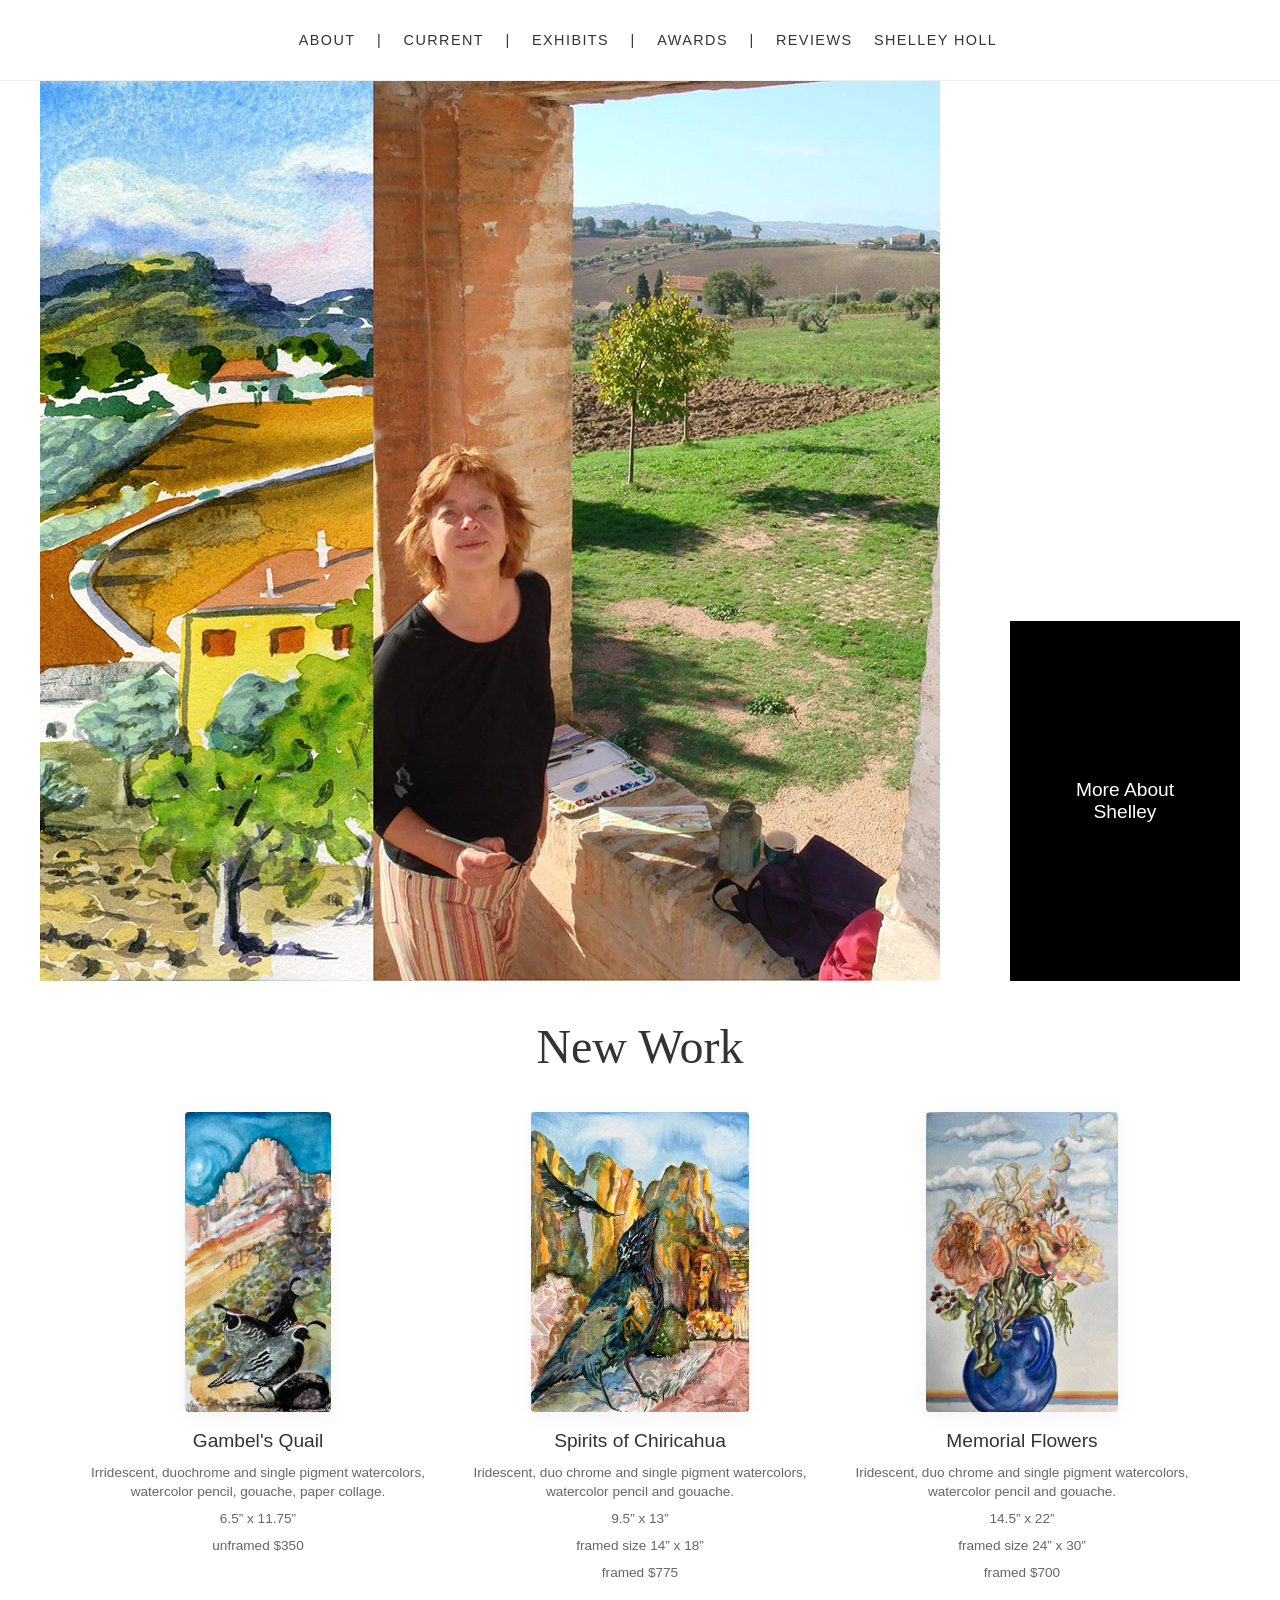
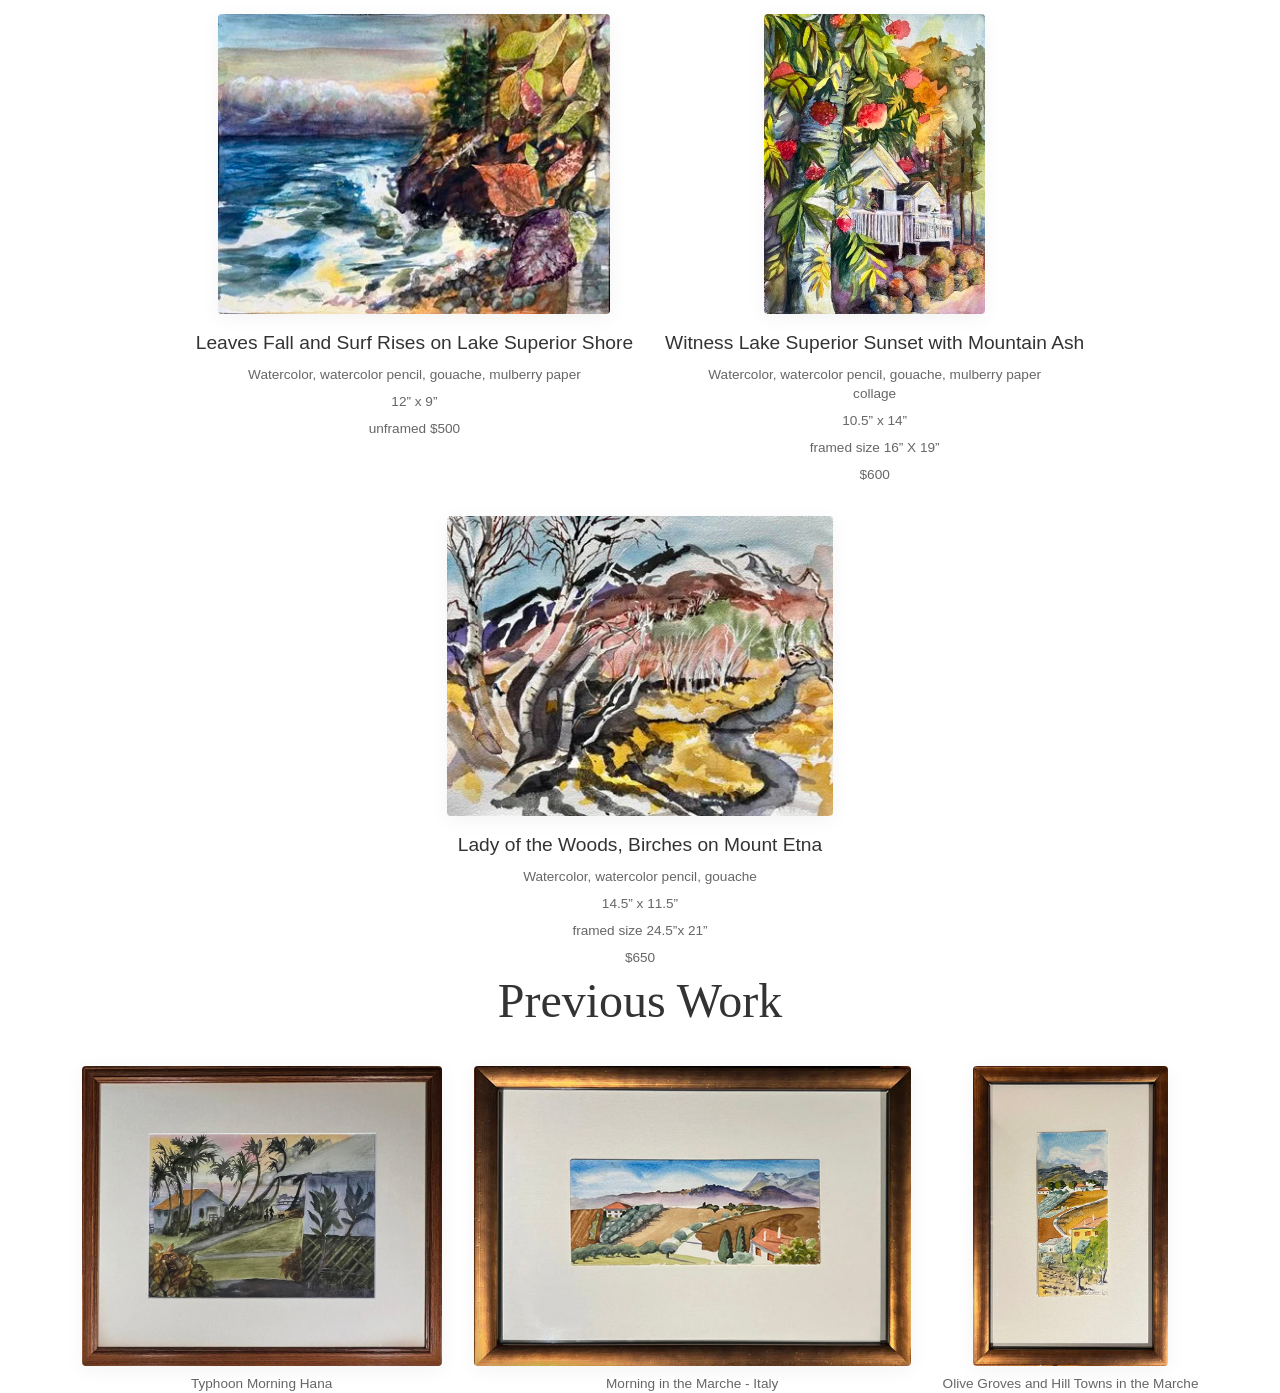
==== index.html @ 0016f32d "First draft" ====
<html>

<head>
    <meta charset="UTF-8">
    <meta name="viewport" content="width=device-width, initial-scale=1.0">
    <title>Shelley Holl</title>
    <link rel="stylesheet" href="css/style.css">
</head>

<body>
    <div class="top-menu">
        <a href="about.html">About</a> | <a href="index.html">Current</a> | <a href="exhibits.html">Exhibits</a> | <a
            href="awards.html">Awards</a> | <a href="reviews.html">Reviews</a>
        Shelley Holl
    </div>
    <div class="splash">
        <img src="images/shelley.jpg">
        <a href="about.html" class="bio-link">More About Shelley</a>
    </div>

    <div class="new-work">
        <span class="section-title">New Work</span>
        <a data-fslightbox="gallery" href="gallery/Gambel's+Quail+in+the+Chiracahua'smobile.jpg" class="gallery-item">
            <img src="gallery/Gambel's+Quail+in+the+Chiracahua'smobile.jpg" alt="Gambel's Quail in the Chiracahua's">
            <span class="caption-header">Gambel's Quail</span>
            <span class="caption">Irridescent, duochrome and single pigment watercolors, watercolor pencil, gouache,
                paper collage.</span>
            <span class="caption">6.5” x 11.75”</span>
            <span class="caption">unframed $350</span>
        </a>
        <a data-fslightbox="gallery" href="gallery/Spirits+of+Chiricahua+mobile.jpg" class="gallery-item">
            <img src="gallery/Spirits+of+Chiricahua+mobile.jpg" alt="Spirits of Chiricahua">
            <span class="caption-header">Spirits of Chiricahua</span>
            <span class="caption">Iridescent, duo chrome and single pigment watercolors, watercolor pencil and
                gouache.</span>
            <span class="caption">9.5” x 13”</span>
            <span class="caption">framed size 14” x 18”</span>
            <span class="caption">framed $775</span>
        </a>
        <a data-fslightbox="gallery" href="gallery/Memorial+Flowers+mobile.jpg" class="gallery-item">
            <img src="gallery/Memorial+Flowers+mobile.jpg" alt="Memorial Flowers">
            <span class="caption-header">Memorial Flowers</span>
            <span class="caption">Iridescent, duo chrome and single pigment watercolors, watercolor pencil and
                gouache.</span>
            <span class="caption">14.5” x 22”</span>
            <span class="caption">framed size 24” x 30”</span>
            <span class="caption">framed $700</span>
        </a>
        <a data-fslightbox="gallery" href="gallery/Leaves+Fall+and+Surf+Rises+on+Lake+Superior+Shore+mobile.jpg"
            class="gallery-item">
            <img src="gallery/Leaves+Fall+and+Surf+Rises+on+Lake+Superior+Shore+mobile.jpg"
                alt="Leaves Fall and Surf Rises on Lake Superior Shore">
            <span class="caption-header">Leaves Fall and Surf Rises on Lake Superior Shore</span>
            <span class="caption">Watercolor, watercolor pencil, gouache, mulberry paper</span>
            <span class="caption">12” x 9”</span>
            <span class="caption">unframed $500</span>
        </a>
        <a data-fslightbox="gallery" href="gallery/Witness+Sunset+with+Mountain+Ash+on+Lake+Superior+mobile.jpg"
            class="gallery-item">
            <img src="gallery/Witness+Sunset+with+Mountain+Ash+on+Lake+Superior+mobile.jpg"
                alt="Witness Sunset with Mountain Ash on Lake Superior">
            <span class="caption-header">Witness Lake Superior Sunset with Mountain Ash</span>
            <span class="caption">Watercolor, watercolor pencil, gouache, mulberry paper collage</span>
            <span class="caption">10.5” x 14”</span>
            <span class="caption">framed size 16” X 19”</span>
            <span class="caption">$600</span>
        </a>
        <a data-fslightbox="gallery" href="gallery/Lady+of+the+Woods+-+Mount+Etna+Birch+-mobile.jpg"
            class="gallery-item">
            <img src="gallery/Lady+of+the+Woods+-+Mount+Etna+Birch+-mobile.jpg"
                alt="Lady of the Woods - Mount Etna Birch">
            <span class="caption-header">Lady of the Woods, Birches on Mount Etna</span>
            <span class="caption">Watercolor, watercolor pencil, gouache</span>
            <span class="caption">14.5” x 11.5”</span>
            <span class="caption">framed size 24.5”x 21”</span>
            <span class="caption">$650</span>
        </a>
    </div>

    <div class="previous-work">
        <span class="section-title">Previous Work</span>
        <a data-fslightbox="gallery" href="gallery/Typhoon+Morning+Hana.jpg" class="gallery-item">
            <img src="gallery/Typhoon+Morning+Hana.jpg" alt="Typhoon Morning Hana">
            <span class="caption">Typhoon Morning Hana</span>
        </a>
        <a data-fslightbox="gallery" href="gallery/Morning+in+the+Marche+-+Italy+CU.jpg" class="gallery-item">
            <img src="gallery/Morning+in+the+Marche+-+Italy+CU.jpg" alt="Morning in the Marche - Italy">
            <span class="caption">Morning in the Marche - Italy</span>
        </a>
        <a data-fslightbox="gallery" href="gallery/Olive+Groves+and+Hill+Towns+in+the+Marche.jpg" class="gallery-item">
            <img src="gallery/Olive+Groves+and+Hill+Towns+in+the+Marche.jpg"
                alt="Olive Groves and Hill Towns in the Marche">
            <span class="caption">Olive Groves and Hill Towns in the Marche</span>
        </a>
    </div>
    <div class="contact"></div>

    <script src="js/fslightbox.js"></script>
</body>

</html>
---- css/style.css ----
:root {
    --primary-color: #333;
    --text-muted: #666;
    --bg-color: #fff;
    --gap: 2rem;
}

body {
    font-family: 'Inter', -apple-system, BlinkMacSystemFont, "Segoe UI", Roboto, Helvetica, Arial, sans-serif;
    margin: 0;
    padding: 0;
    color: var(--primary-color);
    background-color: var(--bg-color);
}

.top-menu {
    padding: 2rem;
    text-align: center;
    font-size: 0.9rem;
    text-transform: uppercase;
    letter-spacing: 0.1em;
    border-bottom: 1px solid #eee;
}

.top-menu a {
    text-decoration: none;
    color: var(--primary-color);
    margin: 0 1rem;
}

.top-menu a:hover {
    color: #000;
}

.splash {
    max-width: 1200px;
    margin: 0 auto var(--gap);
    padding: 0 2rem;
    display: flex;
    align-items: flex-end;
    /* Align bio box to bottom of row */
    justify-content: space-between;
    gap: var(--gap);
}

.splash img {
    max-width: calc(100% - 230px - var(--gap));
    height: auto;
    display: block;
}

.bio-link {
    width: 230px;
    height: 360px;
    background-color: #000;
    color: #fff;
    display: flex;
    align-items: center;
    justify-content: center;
    text-align: center;
    text-decoration: none;
    font-size: 1.2rem;
    padding: 2rem;
    box-sizing: border-box;
    transition: background-color 0.3s ease;
    flex-shrink: 0;
}

.bio-link:hover {
    background-color: #333;
}

.new-work,
.previous-work {
    max-width: 1500px;
    margin: 0 auto;
    padding: 0 2rem;
    display: flex;
    flex-wrap: wrap;
    justify-content: center;
    gap: var(--gap);
}

.gallery-item {
    display: flex;
    flex-direction: column;
    text-decoration: none;
    color: inherit;
    transition: transform 0.3s ease;
    align-items: center;
    /* Center captions under images */
}

.gallery-item:hover {
    transform: translateY(-5px);
}

.gallery-item img {
    height: 300px;
    /* Constant height */
    width: auto;
    /* Retain aspect ratio */
    object-fit: contain;
    border-radius: 4px;
    box-shadow: 0 4px 20px rgba(0, 0, 0, 0.05);
}

.gallery-item .caption-header {
    margin-top: 1rem;
    font-size: 1.2rem;
    line-height: 1.4;
    color: var(--primary-color);
    text-align: center;
    max-width: 450px;
}

.gallery-item .caption {
    margin-top: 0.5rem;
    font-size: 0.85rem;
    line-height: 1.4;
    color: var(--text-muted);
    text-align: center;
    max-width: 350px;
}

.section-title {
    font-size: 3rem;
    line-height: 1.4;
    color: var(--primary-color);
    text-align: center;
    font-family: "Orpheus Pro", serif;
    width: 100%;
}

.about {
    max-width: 1500px;
    margin: 0 auto;
    padding: 0 2rem;
    display: flex;
    flex-wrap: nowrap;
    justify-content: center;
    gap: var(--gap);
}

.about-right img {
    max-width: 600px;
    height: auto;
    display: block;
}

.about-header {
    display: block;
    margin-top: 1rem;
    font-size: 3rem;
    line-height: 1.4;
    color: var(--primary-color);
    text-align: center;
    font-family: "Orpheus Pro", serif;
    width: 100%;
}

.about-caption {
    display: block;
    margin-top: 0.5rem;
    font-size: 1rem;
    line-height: 1.4;
    color: var(--text-muted);
    text-align: justify;
    width: 100%;
}

/* Media Queries */
@media (max-width: 768px) {
    .splash {
        flex-direction: column;
        align-items: center;
        text-align: center;
    }

    .splash img {
        max-width: 100%;
        margin-bottom: 1rem;
    }

    .bio-link {
        width: 100%;
        max-width: 320px;
        height: auto;
        min-height: 200px;
    }
}

@media (max-width: 600px) {

    .new-work,
    .previous-work {
        padding: 0 1rem;
    }

    .gallery-item {
        width: 100%;
    }

    .gallery-item img {
        height: auto;
        width: 100%;
    }
}
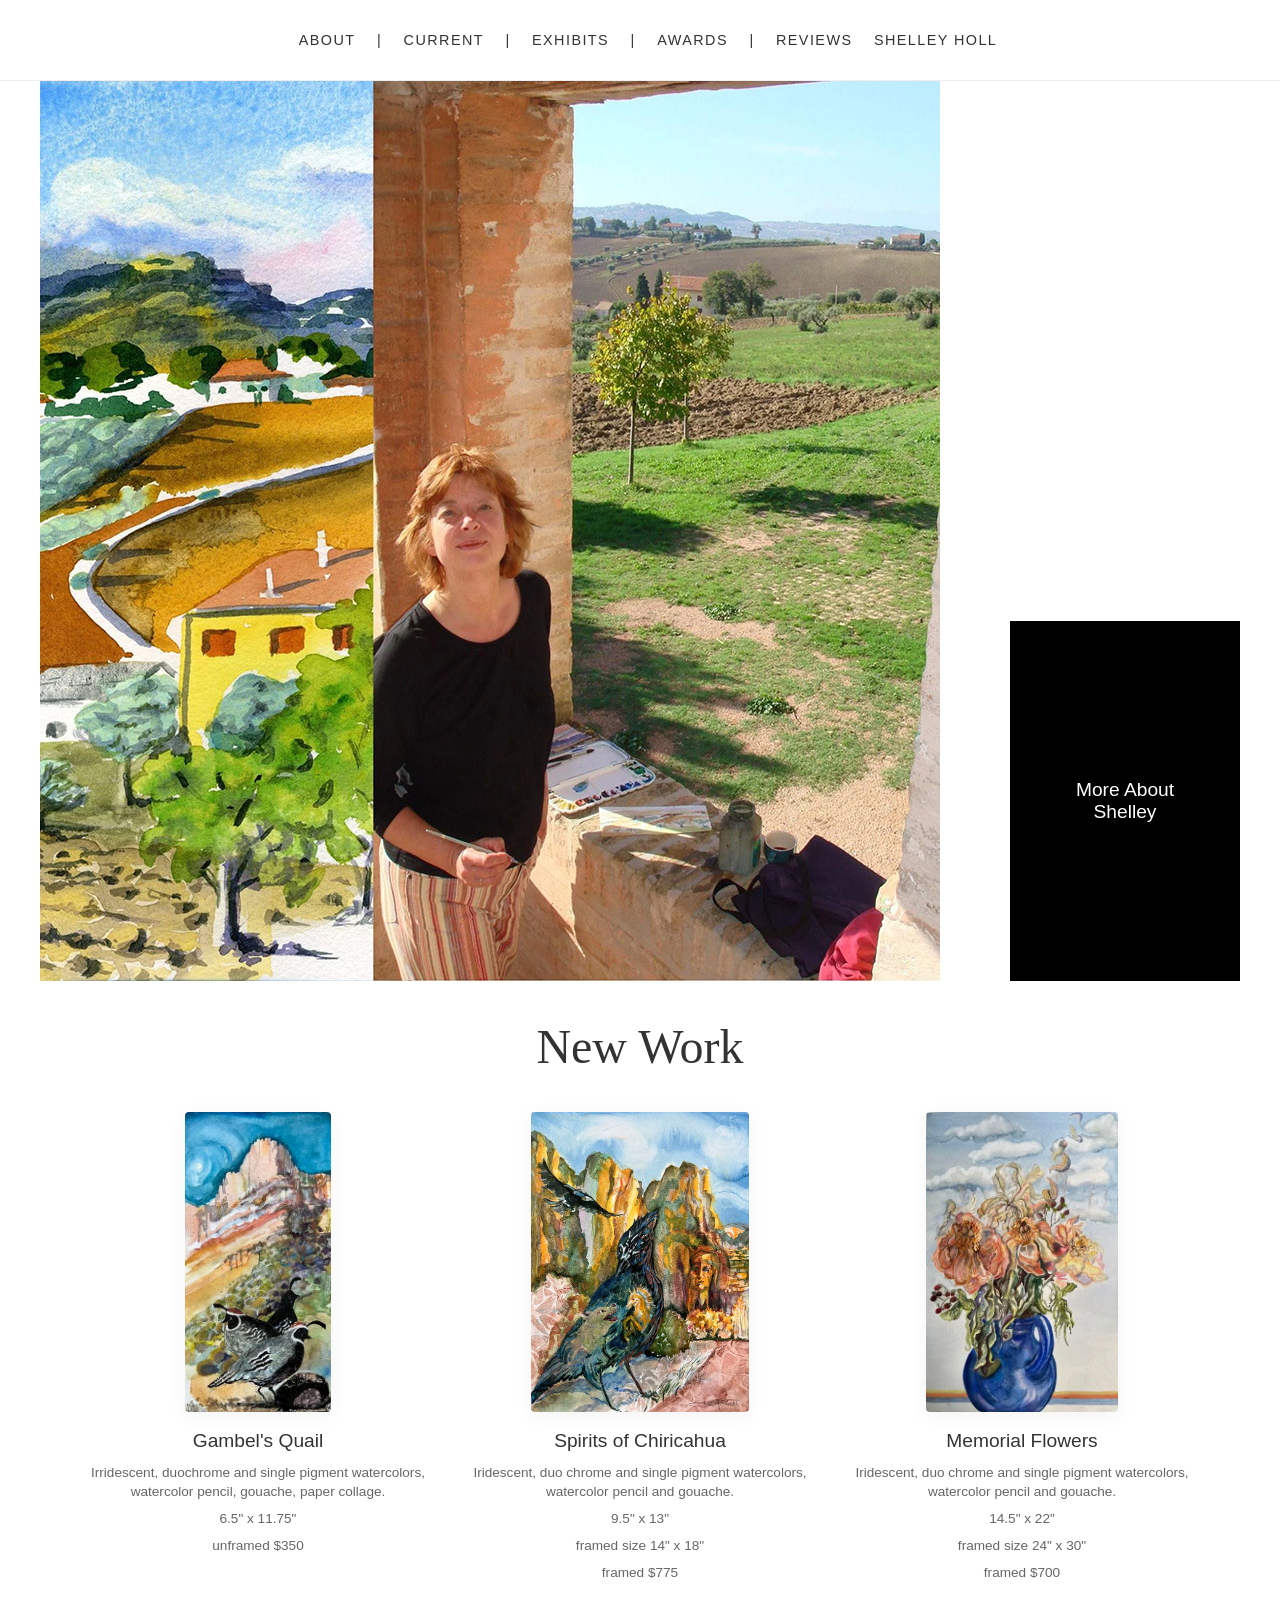
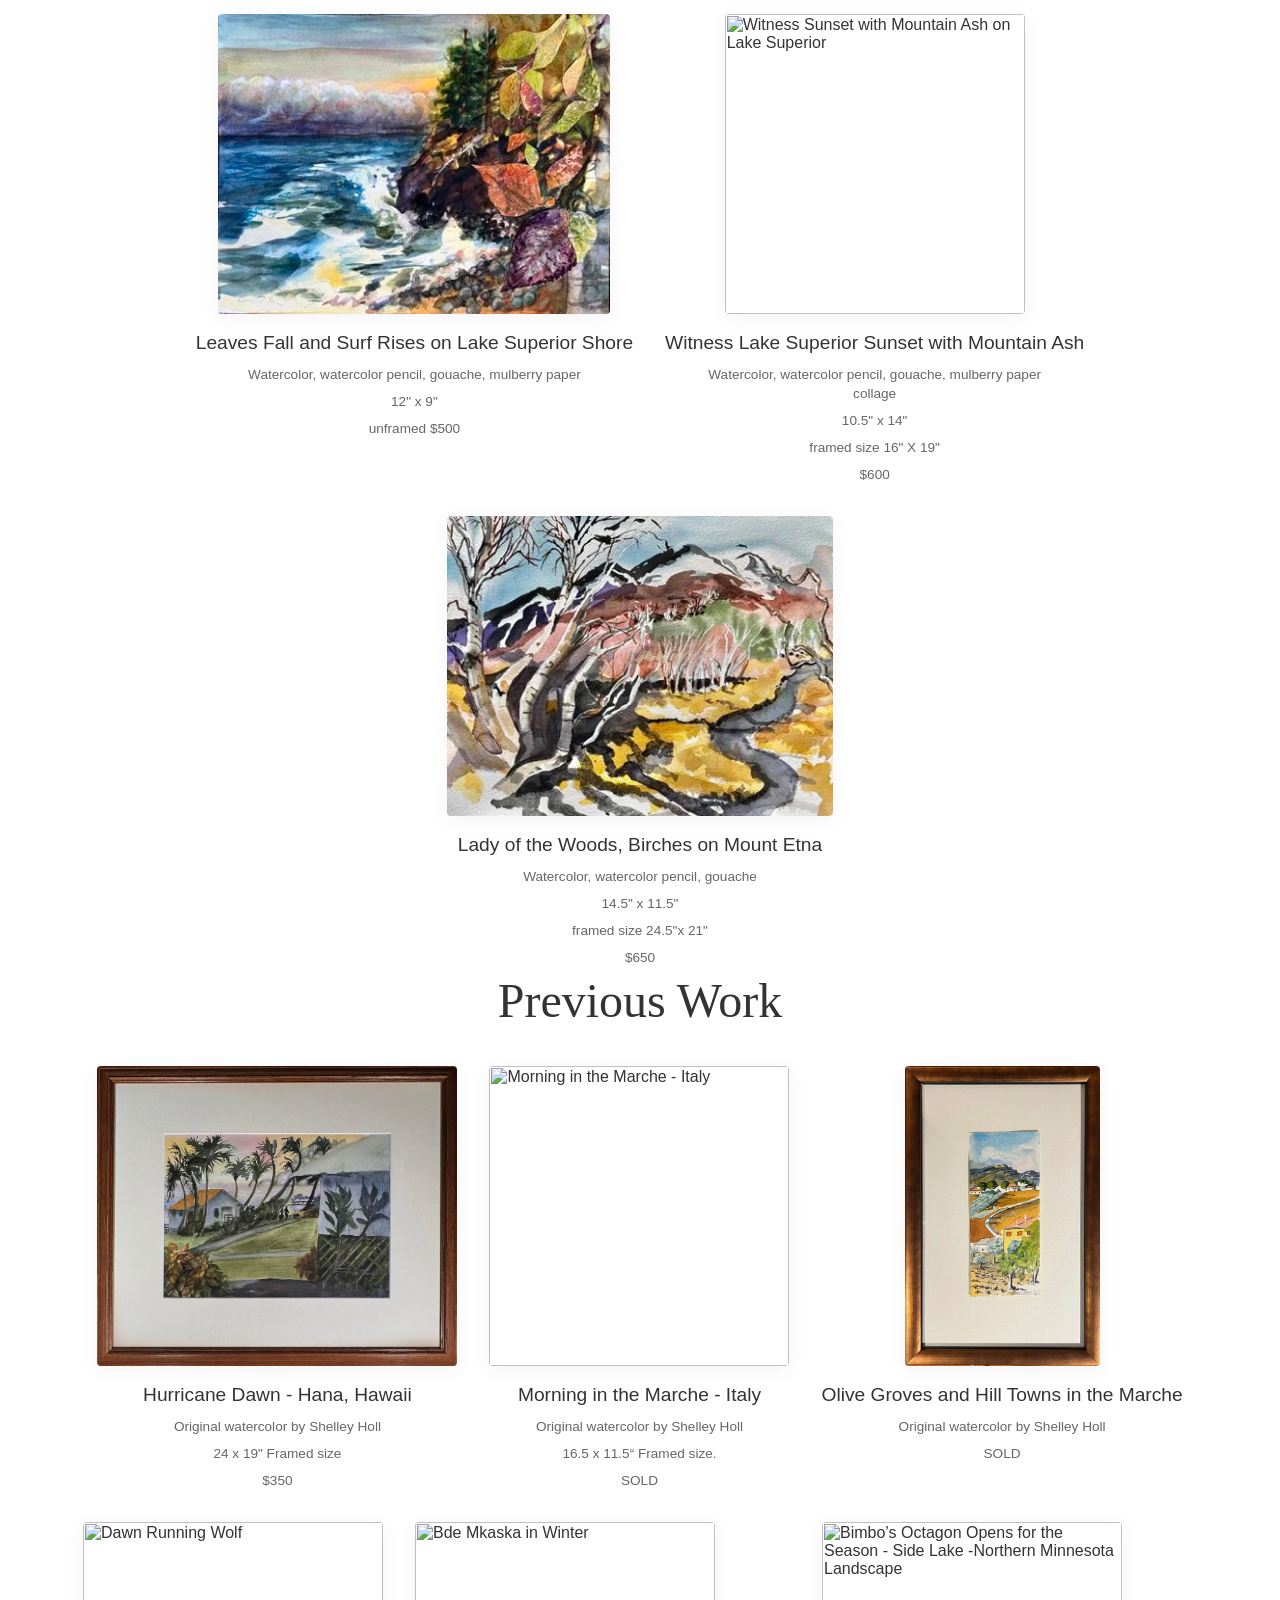
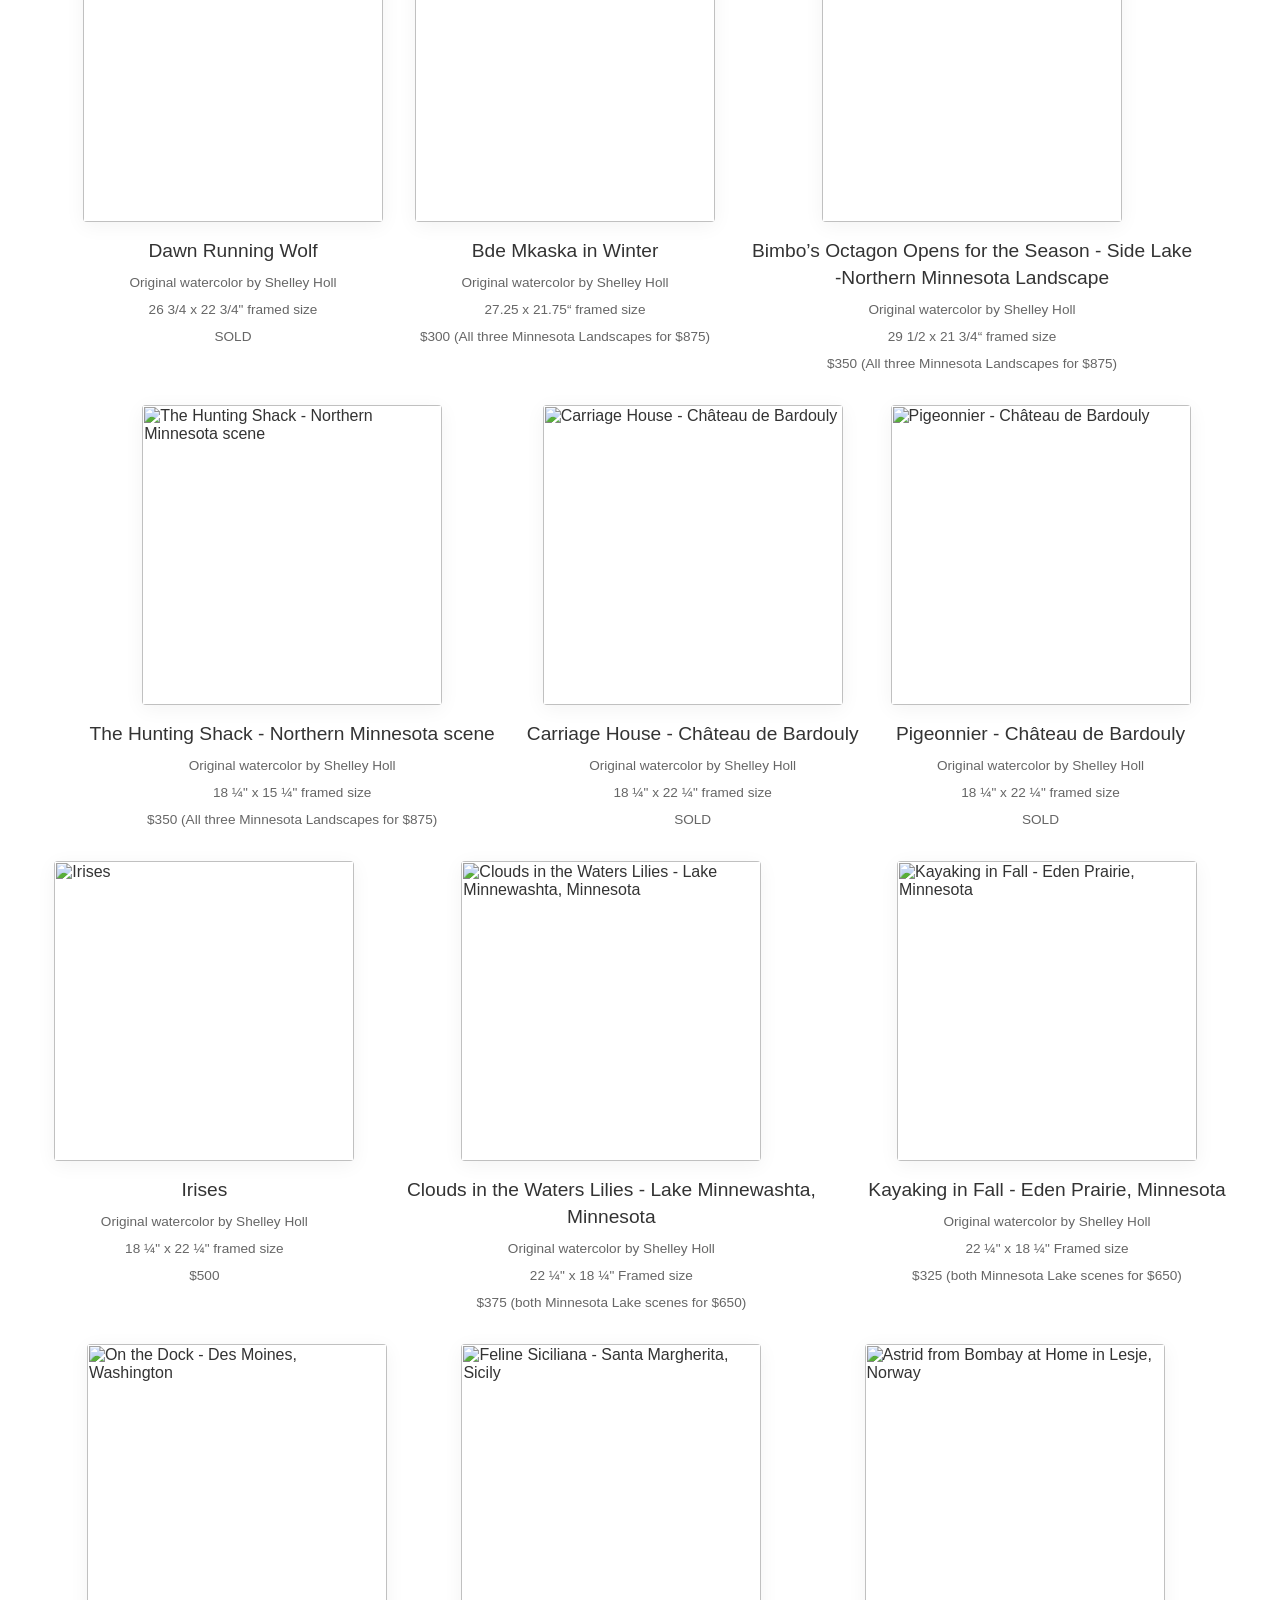
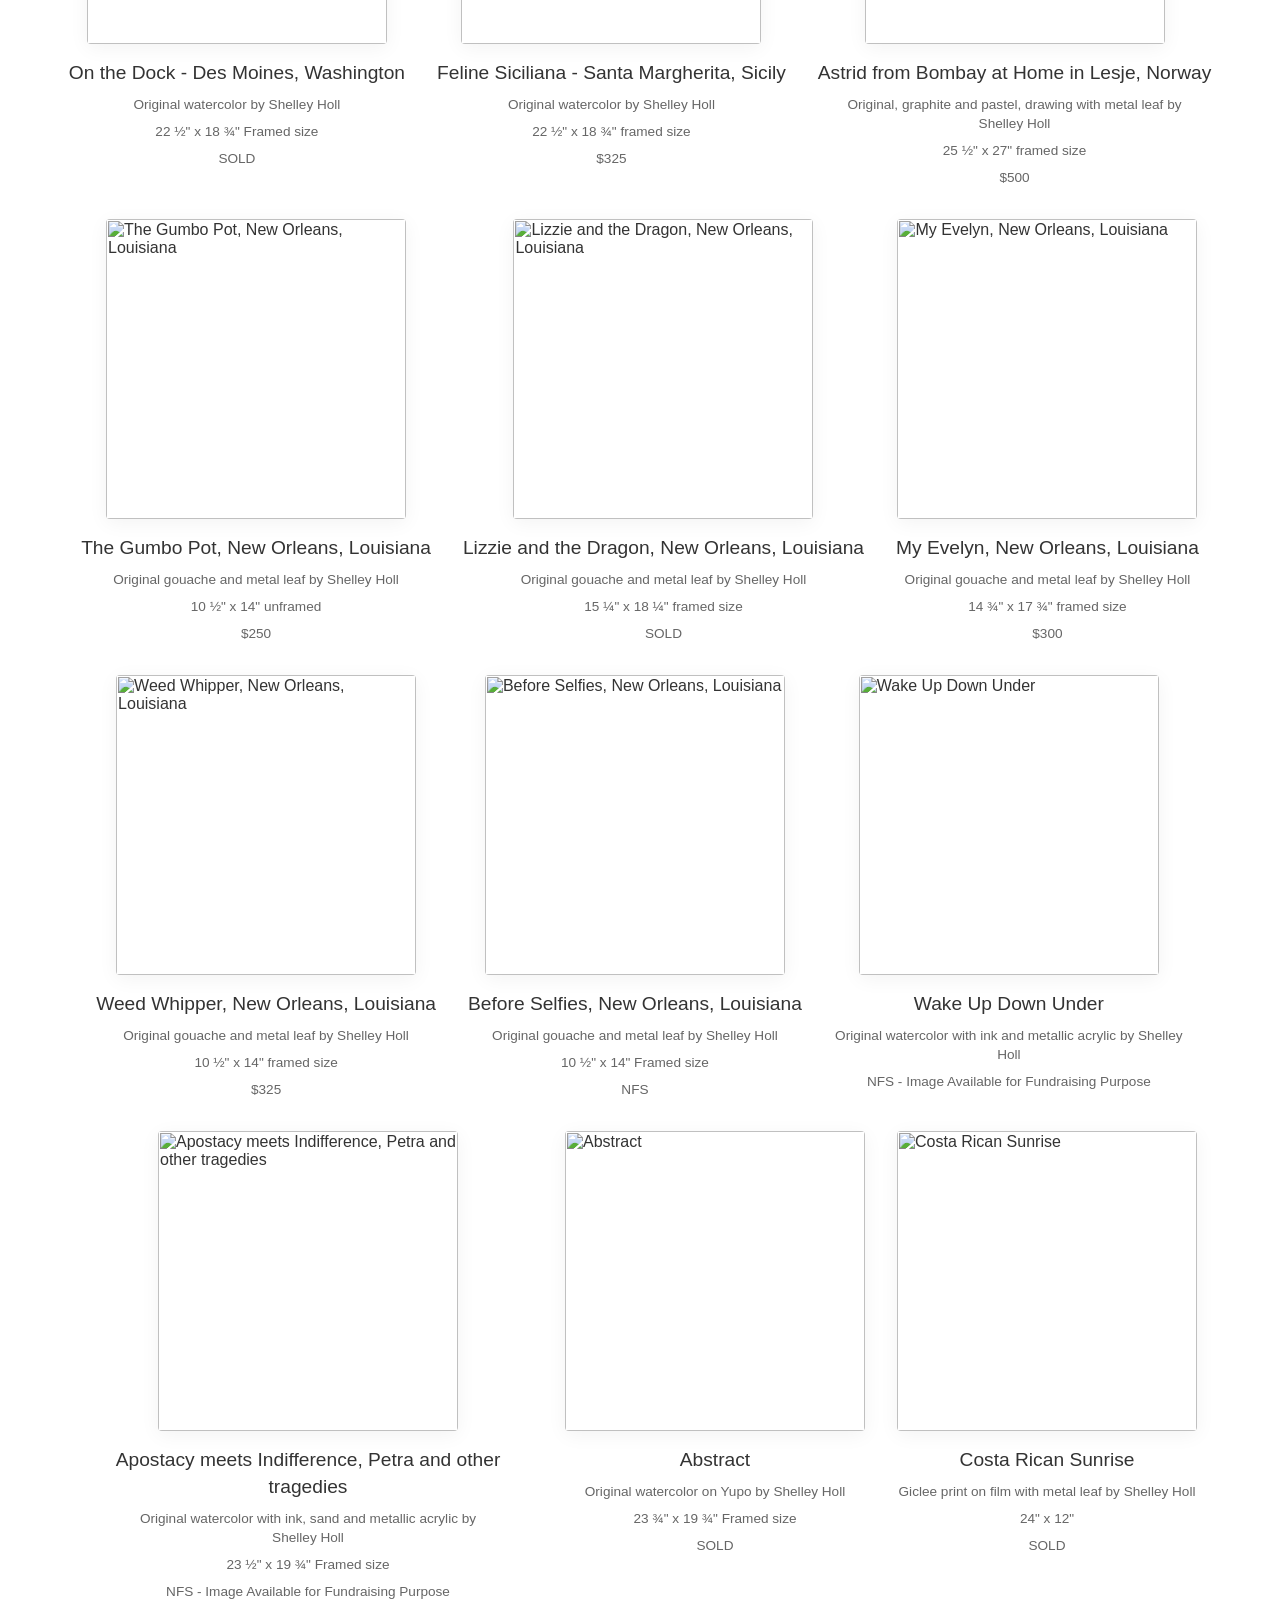
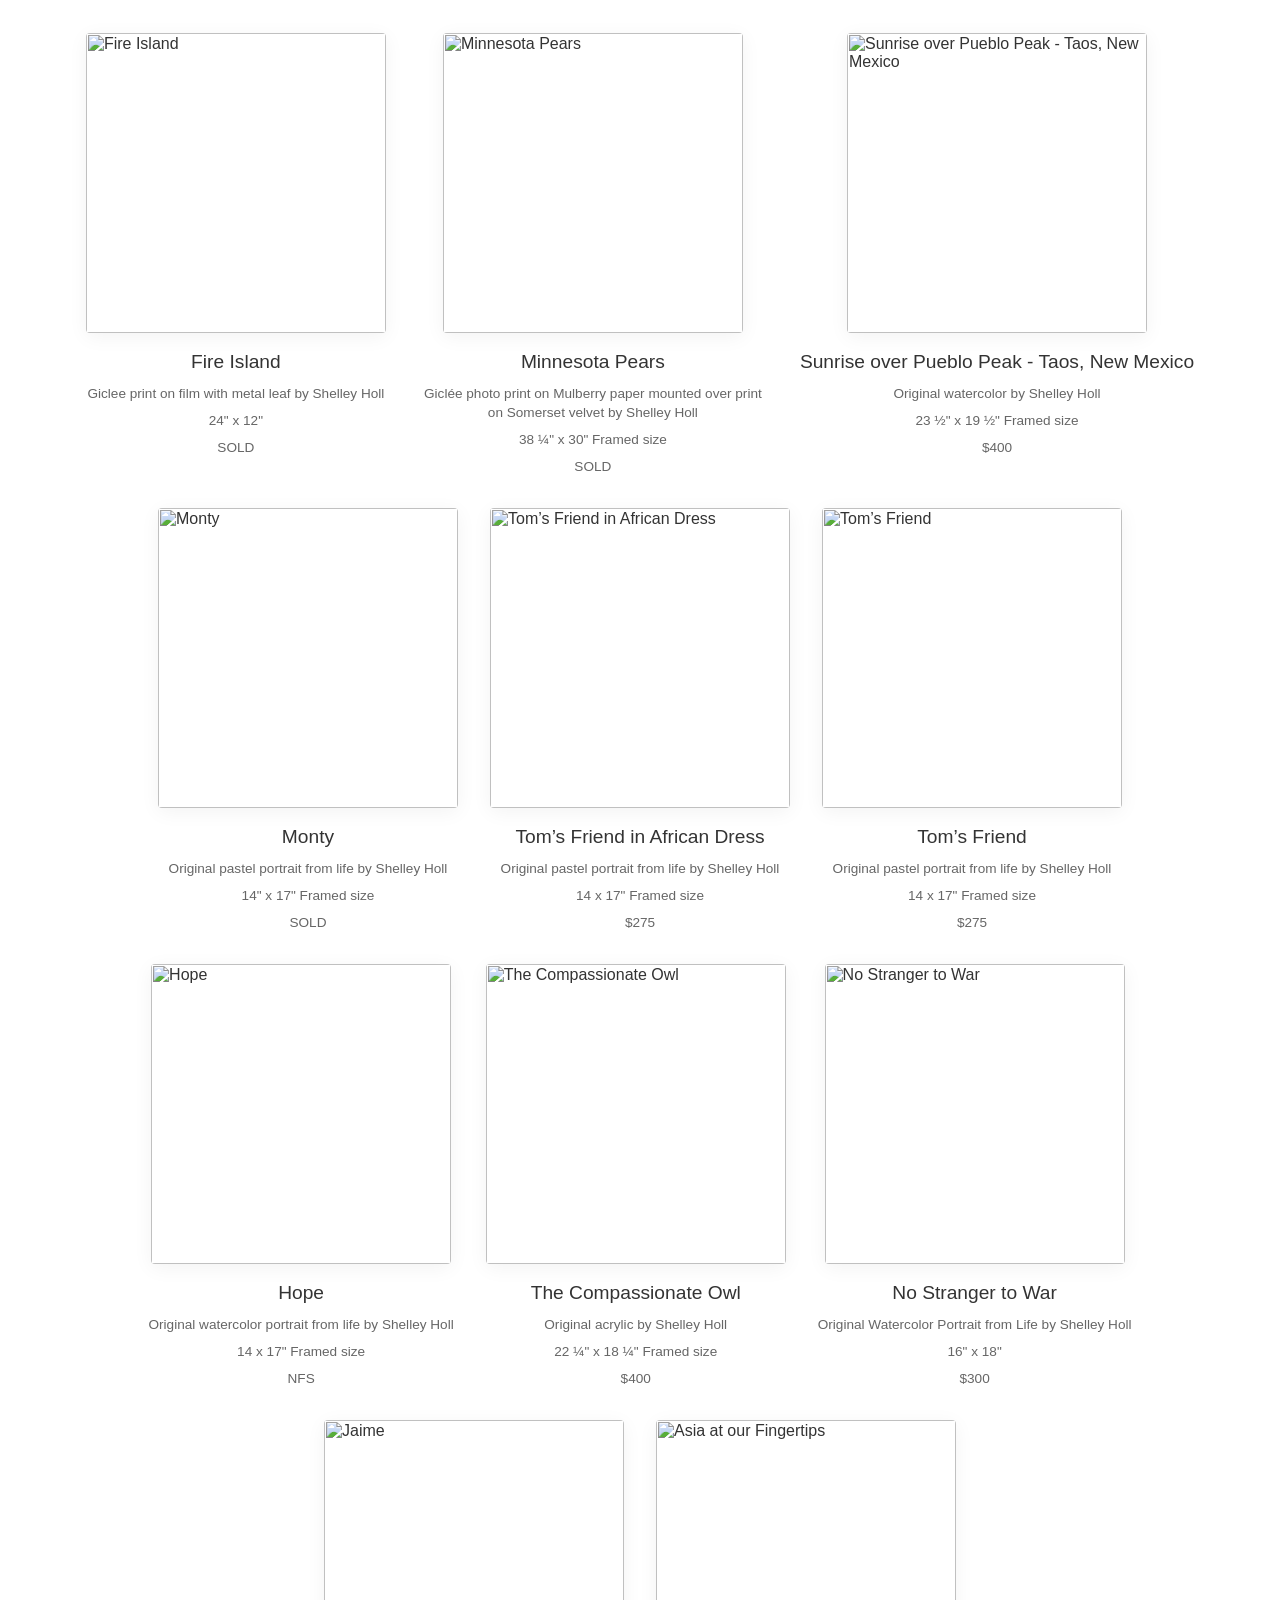
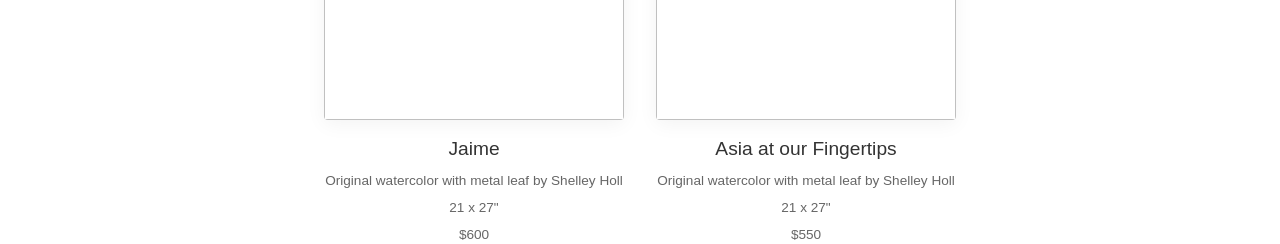
==== commit 9bdb37c7: "Merge pull request #7 from candour/set3 set3" ====
--- a/index.html
+++ b/index.html
@@ -25,7 +25,7 @@
             <span class="caption-header">Gambel's Quail</span>
             <span class="caption">Irridescent, duochrome and single pigment watercolors, watercolor pencil, gouache,
                 paper collage.</span>
-            <span class="caption">6.5” x 11.75”</span>
+            <span class="caption">6.5" x 11.75"</span>
             <span class="caption">unframed $350</span>
         </a>
         <a data-fslightbox="gallery" href="gallery/Spirits+of+Chiricahua+mobile.jpg" class="gallery-item">
@@ -33,8 +33,8 @@
             <span class="caption-header">Spirits of Chiricahua</span>
             <span class="caption">Iridescent, duo chrome and single pigment watercolors, watercolor pencil and
                 gouache.</span>
-            <span class="caption">9.5” x 13”</span>
-            <span class="caption">framed size 14” x 18”</span>
+            <span class="caption">9.5" x 13"</span>
+            <span class="caption">framed size 14" x 18"</span>
             <span class="caption">framed $775</span>
         </a>
         <a data-fslightbox="gallery" href="gallery/Memorial+Flowers+mobile.jpg" class="gallery-item">
@@ -42,8 +42,8 @@
             <span class="caption-header">Memorial Flowers</span>
             <span class="caption">Iridescent, duo chrome and single pigment watercolors, watercolor pencil and
                 gouache.</span>
-            <span class="caption">14.5” x 22”</span>
-            <span class="caption">framed size 24” x 30”</span>
+            <span class="caption">14.5" x 22"</span>
+            <span class="caption">framed size 24" x 30"</span>
             <span class="caption">framed $700</span>
         </a>
         <a data-fslightbox="gallery" href="gallery/Leaves+Fall+and+Surf+Rises+on+Lake+Superior+Shore+mobile.jpg"
@@ -52,7 +52,7 @@
                 alt="Leaves Fall and Surf Rises on Lake Superior Shore">
             <span class="caption-header">Leaves Fall and Surf Rises on Lake Superior Shore</span>
             <span class="caption">Watercolor, watercolor pencil, gouache, mulberry paper</span>
-            <span class="caption">12” x 9”</span>
+            <span class="caption">12" x 9"</span>
             <span class="caption">unframed $500</span>
         </a>
         <a data-fslightbox="gallery" href="gallery/Witness+Sunset+with+Mountain+Ash+on+Lake+Superior+mobile.jpg"
@@ -61,8 +61,8 @@
                 alt="Witness Sunset with Mountain Ash on Lake Superior">
             <span class="caption-header">Witness Lake Superior Sunset with Mountain Ash</span>
             <span class="caption">Watercolor, watercolor pencil, gouache, mulberry paper collage</span>
-            <span class="caption">10.5” x 14”</span>
-            <span class="caption">framed size 16” X 19”</span>
+            <span class="caption">10.5" x 14"</span>
+            <span class="caption">framed size 16" X 19"</span>
             <span class="caption">$600</span>
         </a>
         <a data-fslightbox="gallery" href="gallery/Lady+of+the+Woods+-+Mount+Etna+Birch+-mobile.jpg"
@@ -71,26 +71,289 @@
                 alt="Lady of the Woods - Mount Etna Birch">
             <span class="caption-header">Lady of the Woods, Birches on Mount Etna</span>
             <span class="caption">Watercolor, watercolor pencil, gouache</span>
-            <span class="caption">14.5” x 11.5”</span>
-            <span class="caption">framed size 24.5”x 21”</span>
+            <span class="caption">14.5" x 11.5"</span>
+            <span class="caption">framed size 24.5"x 21"</span>
             <span class="caption">$650</span>
         </a>
     </div>
 
     <div class="previous-work">
         <span class="section-title">Previous Work</span>
-        <a data-fslightbox="gallery" href="gallery/Typhoon+Morning+Hana.jpg" class="gallery-item">
-            <img src="gallery/Typhoon+Morning+Hana.jpg" alt="Typhoon Morning Hana">
-            <span class="caption">Typhoon Morning Hana</span>
-        </a>
-        <a data-fslightbox="gallery" href="gallery/Morning+in+the+Marche+-+Italy+CU.jpg" class="gallery-item">
+
+        <a data-fslightbox="gallery" href="galleryhd/Typhoon+Morning+Hana.webp" class="gallery-item">
+            <img src="gallery/Typhoon+Morning+Hana.jpg" alt="Hurricane Dawn - Hana, Hawaii">
+            <span class="caption-header">Hurricane Dawn - Hana, Hawaii</span>
+            <span class="caption">Original watercolor by Shelley Holl</span>
+            <span class="caption">24 x 19" Framed size</span>
+            <span class="caption">$350</span>
+        </a>
+        <a data-fslightbox="gallery" href="galleryhd/Morning+in+the+Marche+-+Italy+CU.webp" class="gallery-item">
             <img src="gallery/Morning+in+the+Marche+-+Italy+CU.jpg" alt="Morning in the Marche - Italy">
-            <span class="caption">Morning in the Marche - Italy</span>
-        </a>
-        <a data-fslightbox="gallery" href="gallery/Olive+Groves+and+Hill+Towns+in+the+Marche.jpg" class="gallery-item">
+            <span class="caption-header">Morning in the Marche - Italy</span>
+            <span class="caption">Original watercolor by Shelley Holl</span>
+            <span class="caption">16.5 x 11.5“ Framed size. </span>
+            <span class="caption">SOLD</span>
+        </a>
+        <a data-fslightbox="gallery" href="galleryhd/Olive+Groves+and+Hill+Towns+in+the+Marche.webp"
+            class="gallery-item">
             <img src="gallery/Olive+Groves+and+Hill+Towns+in+the+Marche.jpg"
                 alt="Olive Groves and Hill Towns in the Marche">
-            <span class="caption">Olive Groves and Hill Towns in the Marche</span>
+            <span class="caption-header">Olive Groves and Hill Towns in the Marche</span>
+            <span class="caption">Original watercolor by Shelley Holl</span>
+            <span class="caption">SOLD</span>
+        </a>
+
+        <a data-fslightbox="gallery" href="galleryhd/dawn-running-wolf.webp" class="gallery-item">
+            <img src="gallery/dawn-running-wolf.jpg" alt="Dawn Running Wolf">
+            <span class="caption-header">Dawn Running Wolf</span>
+            <span class="caption">Original watercolor by Shelley Holl</span>
+            <span class="caption">26 3/4 x 22 3/4" framed size</span>
+            <span class="caption">SOLD</span>
+        </a>
+        <a data-fslightbox="gallery" href="galleryhd/Bde+Mkaska+in+Winter.webp" class="gallery-item">
+            <img src="gallery/bde-mkaska-in-winter-minnesota-landscape.jpg" alt="Bde Mkaska in Winter">
+            <span class="caption-header">Bde Mkaska in Winter</span>
+            <span class="caption">Original watercolor by Shelley Holl</span>
+            <span class="caption">27.25 x 21.75“ framed size</span>
+            <span class="caption">$300 (All three Minnesota Landscapes for $875)</span>
+        </a>
+        <a data-fslightbox="gallery" href="galleryhd/Bimbo’s+Octagon+Opens+for+the+Season+-+Side+Lake.webp"
+            class="gallery-item">
+            <img src="gallery/bimbo's-octagon-opens-for-the-season-side-lake-northern-minnesota-landscape.jpg"
+                alt="Bimbo’s Octagon Opens for the Season - Side Lake -Northern Minnesota Landscape">
+            <span class="caption-header">Bimbo’s Octagon Opens for the Season - Side Lake -Northern Minnesota
+                Landscape</span>
+            <span class="caption">Original watercolor by Shelley Holl</span>
+            <span class="caption">29 1/2 x 21 3/4“ framed size</span>
+            <span class="caption">$350 (All three Minnesota Landscapes for $875)</span>
+        </a>
+
+        <a data-fslightbox="gallery" href="galleryhd/the-hunting-shack-northern-minnesota-scene.webp"
+            class="gallery-item">
+            <img src="gallery/the-hunting-shack-northern-minnesota-scene.jpg"
+                alt="The Hunting Shack - Northern Minnesota scene">
+            <span class="caption-header">The Hunting Shack - Northern Minnesota scene</span>
+            <span class="caption">Original watercolor by Shelley Holl</span>
+            <span class="caption">18 ¼" x 15 ¼" framed size</span>
+            <span class="caption">$350 (All three Minnesota Landscapes for $875)</span>
+        </a>
+        <a data-fslightbox="gallery" href="galleryhd/carriage-house-ch-teau-de-bardouly.webp" class="gallery-item">
+            <img src="gallery/carriage-house-ch-teau-de-bardouly.jpg" alt="Carriage House - Château de Bardouly">
+            <span class="caption-header">Carriage House - Château de Bardouly</span>
+            <span class="caption">Original watercolor by Shelley Holl</span>
+            <span class="caption">18 ¼" x 22 ¼" framed size</span>
+            <span class="caption">SOLD</span>
+        </a>
+        <a data-fslightbox="gallery" href="galleryhd/pigeonnier-ch-teau-de-bardouly.webp" class="gallery-item">
+            <img src="gallery/pigeonnier-ch-teau-de-bardouly.jpg" alt="Pigeonnier - Château de Bardouly">
+            <span class="caption-header">Pigeonnier - Château de Bardouly</span>
+            <span class="caption">Original watercolor by Shelley Holl</span>
+            <span class="caption">18 ¼" x 22 ¼" framed size</span>
+            <span class="caption">SOLD</span>
+        </a>
+        <a data-fslightbox="gallery" href="galleryhd/Irises.webp" class="gallery-item">
+            <img src="gallery/irises.jpg" alt="Irises">
+            <span class="caption-header">Irises</span>
+            <span class="caption">Original watercolor by Shelley Holl</span>
+            <span class="caption">18 ¼" x 22 ¼" framed size</span>
+            <span class="caption">$500</span>
+        </a>
+
+        <a data-fslightbox="gallery" href="galleryhd/clouds-in-the-waters-lilies-lake-minnewashta-minnesota.webp"
+            class="gallery-item">
+            <img src="gallery/clouds-in-the-waters-lilies-lake-minnewashta-minnesota.jpg"
+                alt="Clouds in the Waters Lilies - Lake Minnewashta, Minnesota">
+            <span class="caption-header">Clouds in the Waters Lilies - Lake Minnewashta, Minnesota</span>
+            <span class="caption">Original watercolor by Shelley Holl</span>
+            <span class="caption">22 ¼" x 18 ¼" Framed size</span>
+            <span class="caption">$375 (both Minnesota Lake scenes for $650)</span>
+        </a>
+        <a data-fslightbox="gallery" href="galleryhd/Kayaking+in+Fall+-+Eden+Prairie,+Minnesota.webp"
+            class="gallery-item">
+            <img src="gallery/kayaking-in-fall-eden-prairie-minnesota.jpg"
+                alt="Kayaking in Fall - Eden Prairie, Minnesota">
+            <span class="caption-header">Kayaking in Fall - Eden Prairie, Minnesota</span>
+            <span class="caption">Original watercolor by Shelley Holl</span>
+            <span class="caption">22 ¼" x 18 ¼" Framed size</span>
+            <span class="caption">$325 (both Minnesota Lake scenes for $650)</span>
+        </a>
+        <a data-fslightbox="gallery" href="galleryhd/On+the+Dock+-+Des+Moines,+Washington.webp" class="gallery-item">
+            <img src="gallery/on-the-dock-des-moines-washington.jpg" alt="On the Dock - Des Moines, Washington">
+            <span class="caption-header">On the Dock - Des Moines, Washington</span>
+            <span class="caption">Original watercolor by Shelley Holl</span>
+            <span class="caption">22 ½" x 18 ¾" Framed size</span>
+            <span class="caption">SOLD</span>
+        </a>
+
+        <a data-fslightbox="gallery" href="galleryhd/feline-siciliana-santa-margherita-sicily.webp"
+            class="gallery-item">
+            <img src="gallery/feline-siciliana-santa-margherita-sicily.jpg"
+                alt="Feline Siciliana - Santa Margherita, Sicily">
+            <span class="caption-header">Feline Siciliana - Santa Margherita, Sicily</span>
+            <span class="caption">Original watercolor by Shelley Holl</span>
+            <span class="caption">22 ½" x 18 ¾" framed size</span>
+            <span class="caption">$325</span>
+        </a>
+        <a data-fslightbox="gallery" href="galleryhd/Astrid+from+Bombay+at+Home+in+Lesje,+Norway.webp"
+            class="gallery-item">
+            <img src="gallery/Astrid-from-Bombay-at-Home-in-Lesje-Norway.jpg"
+                alt="Astrid from Bombay at Home in Lesje, Norway">
+            <span class="caption-header">Astrid from Bombay at Home in Lesje, Norway</span>
+            <span class="caption">Original, graphite and pastel, drawing with metal leaf by Shelley Holl</span>
+            <span class="caption">25 ½" x 27" framed size</span>
+            <span class="caption">$500</span>
+        </a>
+        <a data-fslightbox="gallery" href="galleryhd/The+Gumbo+Pot.webp" class="gallery-item">
+            <img src="gallery/the-gumbo-pot-new-orleans-louisiana.jpg" alt="The Gumbo Pot, New Orleans, Louisiana">
+            <span class="caption-header">The Gumbo Pot, New Orleans, Louisiana</span>
+            <span class="caption">Original gouache and metal leaf by Shelley Holl</span>
+            <span class="caption">10 ½" x 14" unframed</span>
+            <span class="caption">$250</span>
+        </a>
+
+        <a data-fslightbox="gallery" href="galleryhd/lizzie-and-the-dragon-new-orleans-louisiana.webp"
+            class="gallery-item">
+            <img src="gallery/lizzie-and-the-dragon-new-orleans-louisiana.jpg"
+                alt="Lizzie and the Dragon, New Orleans, Louisiana">
+            <span class="caption-header">Lizzie and the Dragon, New Orleans, Louisiana</span>
+            <span class="caption">Original gouache and metal leaf by Shelley Holl</span>
+            <span class="caption">15 ¼" x 18 ¼" framed size</span>
+            <span class="caption">SOLD</span>
+        </a>
+        <a data-fslightbox="gallery" href="galleryhd/Evelyn.webp" class="gallery-item">
+            <img src="gallery/my-evelyn-new-orleans-louisiana.jpg" alt="My Evelyn, New Orleans, Louisiana">
+            <span class="caption-header">My Evelyn, New Orleans, Louisiana</span>
+            <span class="caption">Original gouache and metal leaf by Shelley Holl</span>
+            <span class="caption">14 ¾" x 17 ¾" framed size</span>
+            <span class="caption">$300</span>
+        </a>
+        <a data-fslightbox="gallery" href="galleryhd/Weedwhipper.webp" class="gallery-item">
+            <img src="gallery/weed-whipper-new-orleans-louisiana.jpg" alt="Weed Whipper, New Orleans, Louisiana">
+            <span class="caption-header">Weed Whipper, New Orleans, Louisiana</span>
+            <span class="caption">Original gouache and metal leaf by Shelley Holl</span>
+            <span class="caption">10 ½" x 14" framed size</span>
+            <span class="caption">$325</span>
+        </a>
+
+        <a data-fslightbox="gallery" href="galleryhd/before-selfies-new-orleans-louisiana.webp" class="gallery-item">
+            <img src="gallery/before-selfies-new-orleans-louisiana.jpg" alt="Before Selfies, New Orleans, Louisiana">
+            <span class="caption-header">Before Selfies, New Orleans, Louisiana</span>
+            <span class="caption">Original gouache and metal leaf by Shelley Holl</span>
+            <span class="caption">10 ½" x 14" Framed size</span>
+            <span class="caption">NFS</span>
+        </a>
+        <a data-fslightbox="gallery" href="galleryhd/Wake+Up+Down+Under.webp" class="gallery-item">
+            <img src="gallery/wake-up-down-under.jpg" alt="Wake Up Down Under">
+            <span class="caption-header">Wake Up Down Under</span>
+            <span class="caption">Original watercolor with ink and metallic acrylic by Shelley Holl</span>
+            <span class="caption">NFS - Image Available for Fundraising Purpose</span>
+        </a>
+        <a data-fslightbox="gallery" href="galleryhd/Apostacy+meets+Indifference.webp" class="gallery-item">
+            <img src="gallery/apostasy-meets-indifference-petra-and-other-tragedies.jpg"
+                alt="Apostacy meets Indifference, Petra and other tragedies">
+            <span class="caption-header">Apostacy meets Indifference, Petra and other tragedies</span>
+            <span class="caption">Original watercolor with ink, sand and metallic acrylic by Shelley Holl</span>
+            <span class="caption">23 ½" x 19 ¾" Framed size</span>
+            <span class="caption">NFS - Image Available for Fundraising Purpose</span>
+        </a>
+
+        <a data-fslightbox="gallery" href="galleryhd/abstract.webp" class="gallery-item">
+            <img src="gallery/abstract.jpg" alt="Abstract">
+            <span class="caption-header">Abstract</span>
+            <span class="caption">Original watercolor on Yupo by Shelley Holl</span>
+            <span class="caption">23 ¾" x 19 ¾" Framed size</span>
+            <span class="caption">SOLD</span>
+        </a>
+        <a data-fslightbox="gallery" href="galleryhd/Costa+Rican+Sunrise.webp" class="gallery-item">
+            <img src="gallery/costa-rican-sunrise.jpg" alt="Costa Rican Sunrise">
+            <span class="caption-header">Costa Rican Sunrise</span>
+            <span class="caption">Giclee print on film with metal leaf by Shelley Holl</span>
+            <span class="caption">24" x 12"</span>
+            <span class="caption">SOLD</span>
+        </a>
+        <a data-fslightbox="gallery" href="galleryhd/Fire+Island.webp" class="gallery-item">
+            <img src="gallery/fire-island.jpg" alt="Fire Island">
+            <span class="caption-header">Fire Island</span>
+            <span class="caption">Giclee print on film with metal leaf by Shelley Holl</span>
+            <span class="caption">24" x 12"</span>
+            <span class="caption">SOLD</span>
+        </a>
+
+        <a data-fslightbox="gallery" href="galleryhd/minnesota-pears.webp" class="gallery-item">
+            <img src="gallery/minnesota-pears.jpg" alt="Minnesota Pears">
+            <span class="caption-header">Minnesota Pears</span>
+            <span class="caption">Giclée photo print on Mulberry paper mounted over print on Somerset velvet by Shelley
+                Holl</span>
+            <span class="caption">38 ¼" x 30" Framed size</span>
+            <span class="caption">SOLD</span>
+        </a>
+        <a data-fslightbox="gallery" href="galleryhd/Sunrise+over+Pueblo+Peak+-+Taos,+New+Mexico.webp"
+            class="gallery-item">
+            <img src="gallery/sunrise-over-pueblo-peak-taos-new-mexico.jpg"
+                alt="Sunrise over Pueblo Peak - Taos, New Mexico">
+            <span class="caption-header">Sunrise over Pueblo Peak - Taos, New Mexico</span>
+            <span class="caption">Original watercolor by Shelley Holl</span>
+            <span class="caption">23 ½" x 19 ½" Framed size</span>
+            <span class="caption">$400</span>
+        </a>
+        <a data-fslightbox="gallery" href="galleryhd/Monty.webp" class="gallery-item">
+            <img src="gallery/monty.jpg" alt="Monty">
+            <span class="caption-header">Monty</span>
+            <span class="caption">Original pastel portrait from life by Shelley Holl</span>
+            <span class="caption">14" x 17" Framed size</span>
+            <span class="caption">SOLD</span>
+        </a>
+
+        <a data-fslightbox="gallery" href="galleryhd/tom-s-friend-in-african-dress.webp" class="gallery-item">
+            <img src="gallery/tom-s-friend-in-african-dress.jpg" alt="Tom’s Friend in African Dress">
+            <span class="caption-header">Tom’s Friend in African Dress</span>
+            <span class="caption">Original pastel portrait from life by Shelley Holl</span>
+            <span class="caption">14 x 17" Framed size</span>
+            <span class="caption">$275</span>
+        </a>
+        <a data-fslightbox="gallery" href="galleryhd/Tom’s+Friend+-+A+Normal+Day.webp" class="gallery-item">
+            <img src="gallery/tom-e2-80-99s-friend-a-normal-day.jpg" alt="Tom’s Friend">
+            <span class="caption-header">Tom’s Friend</span>
+            <span class="caption">Original pastel portrait from life by Shelley Holl</span>
+            <span class="caption">14 x 17" Framed size</span>
+            <span class="caption">$275</span>
+        </a>
+        <a data-fslightbox="gallery" href="galleryhd/Hope.webp" class="gallery-item">
+            <img src="gallery/hope.jpg" alt="Hope">
+            <span class="caption-header">Hope</span>
+            <span class="caption">Original watercolor portrait from life by Shelley Holl</span>
+            <span class="caption">14 x 17" Framed size</span>
+            <span class="caption">NFS</span>
+        </a>
+
+        <a data-fslightbox="gallery" href="galleryhd/the-compassionate-owl.webp" class="gallery-item">
+            <img src="gallery/the-compassionate-owl.jpg" alt="The Compassionate Owl">
+            <span class="caption-header">The Compassionate Owl</span>
+            <span class="caption">Original acrylic by Shelley Holl</span>
+            <span class="caption">22 ¼" x 18 ¼" Framed size</span>
+            <span class="caption">$400</span>
+        </a>
+        <a data-fslightbox="gallery" href="galleryhd/No+Stranger+to+War.webp" class="gallery-item">
+            <img src="gallery/no-stranger-to-war.jpg" alt="No Stranger to War">
+            <span class="caption-header">No Stranger to War</span>
+            <span class="caption">Original Watercolor Portrait from Life by Shelley Holl </span>
+            <span class="caption">16" x 18"</span>
+            <span class="caption">$300</span>
+        </a>
+
+        <a data-fslightbox="gallery" href="galleryhd/jaime.webp" class="gallery-item">
+            <img src="gallery/jaime.jpg" alt="Jaime">
+            <span class="caption-header">Jaime</span>
+            <span class="caption">Original watercolor with metal leaf by Shelley Holl</span>
+            <span class="caption">21 x 27"</span>
+            <span class="caption">$600</span>
+        </a>
+        <a data-fslightbox="gallery" href="galleryhd/Asia+at+Our+Fingertips.webp" class="gallery-item">
+            <img src="gallery/asia-at-our-fingertips.jpg" alt="Asia at our Fingertips">
+            <span class="caption-header">Asia at our Fingertips</span>
+            <span class="caption">Original watercolor with metal leaf by Shelley Holl</span>
+            <span class="caption">21 x 27"</span>
+            <span class="caption">$550</span>
         </a>
     </div>
     <div class="contact"></div>
